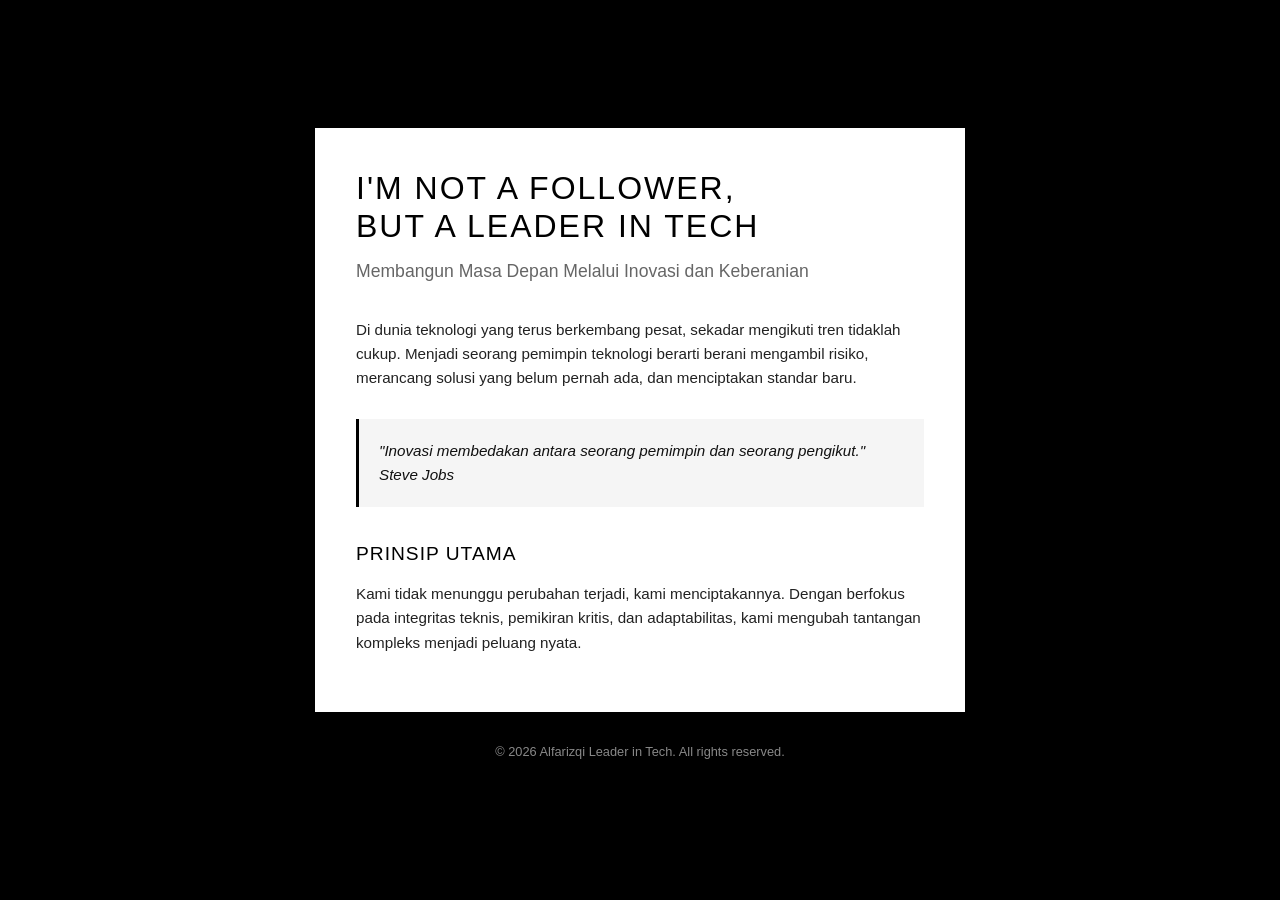
==== index.html @ e97445b5 "Add files via upload" ====
<!DOCTYPE html>
<html lang="id">
<head>
  <meta charset="UTF-8">
  <meta name="viewport" content="width=device-width, initial-scale=1.0">
  <title>Leader in Tech | Manifesto</title>
  <link rel="stylesheet" href="style.css">
</head>
<body>

  <!-- Wrapper Utama untuk Menyusun Card & Footer -->
  <div class="wrapper">
    
    <!-- Card Utama (Warna Putih) -->
    <main class="card-container">
      
      <!-- Tag Heading -->
      <h1 class="main-title">I'm Not a Follower, <br>But a Leader in Tech</h1>
      <h2 class="subtitle">Membangun Masa Depan Melalui Inovasi dan Keberanian</h2>

      <!-- Tag Paragraf & Pemformatan Teks -->
      <p>
        Di dunia teknologi yang terus berkembang pesat, sekadar mengikuti tren tidaklah cukup. Menjadi seorang pemimpin teknologi berarti berani mengambil risiko, merancang solusi yang belum pernah ada, dan menciptakan standar baru.
      </p>

      <!-- Box Quote -->
      <div class="quote-box">
        <p class="quote-text">
          "Inovasi membedakan antara seorang pemimpin dan seorang pengikut."
          <br>Steve Jobs
        </p>
      </div>

      <h3 class="section-title">Prinsip Utama</h3>
      <p>
        Kami tidak menunggu perubahan terjadi, kami menciptakannya. Dengan berfokus pada integritas teknis, pemikiran kritis, dan adaptabilitas, kami mengubah tantangan kompleks menjadi peluang nyata.
      </p>

    </main>

    <!-- Footer Copyright di Luar Card Container -->
    <footer class="site-footer">
      <p class="copyright">&copy; 2026 Alfarizqi Leader in Tech. All rights reserved.</p>
    </footer>

  </div>

</body>
</html>
---- style.css ----
/* Reset & Dasar Halaman */
* {
  box-sizing: border-box;
  margin: 0;
  padding: 0;
  font-weight: normal; /* Menghilangkan efek tebal bawaan elemen */
}

body {
  font-family: 'Helvetica Neue', Arial, sans-serif;
  background-color: #000000;
  color: #000000;
  line-height: 1.6;
  display: flex;
  justify-content: center;
  align-items: center;
  min-height: 100vh;
  padding: 20px;
}

/* Pembungkus Utama untuk Menata Card & Footer */
.wrapper {
  max-width: 650px;
  width: 100%;
}

/* Card Container (Warna Putih) */
.card-container {
  width: 100%;
  background-color: #ffffff;
  
  /* Box Model Components */
  padding: 40px;
  margin-bottom: 20px;
  border: 1px solid #ffffff;
}

/* Style Heading (Teks Hitam & Gelap) */
h1.main-title {
  font-size: 2rem;
  color: #000000;
  text-transform: uppercase;
  letter-spacing: 2px;
  margin-bottom: 12px;
  line-height: 1.2;
}

h2.subtitle {
  font-size: 1.1rem;
  color: #666666;
  margin-bottom: 32px;
}

h3.section-title {
  font-size: 1.2rem;
  color: #000000;
  margin-top: 32px;
  margin-bottom: 12px;
  text-transform: uppercase;
  letter-spacing: 1px;
}

/* Style Paragraf */
p {
  margin-bottom: 16px;
  color: #222222;
  font-size: 0.95rem;
}

/* Box Model Khusus Quote */
.quote-box {
  background-color: #f5f5f5;
  padding: 20px;
  margin: 28px 0;
  border-left: 3px solid #000000;
}

.quote-text {
  margin: 0;
  color: #111111;
  font-style: italic;
}

/* Footer Copyright di Luar/Bawah Card */
.site-footer {
  text-align: center;
  padding: 10px 0;
}

.site-footer .copyright {
  font-size: 0.8rem;
  color: #888888;
  margin-bottom: 0;
}
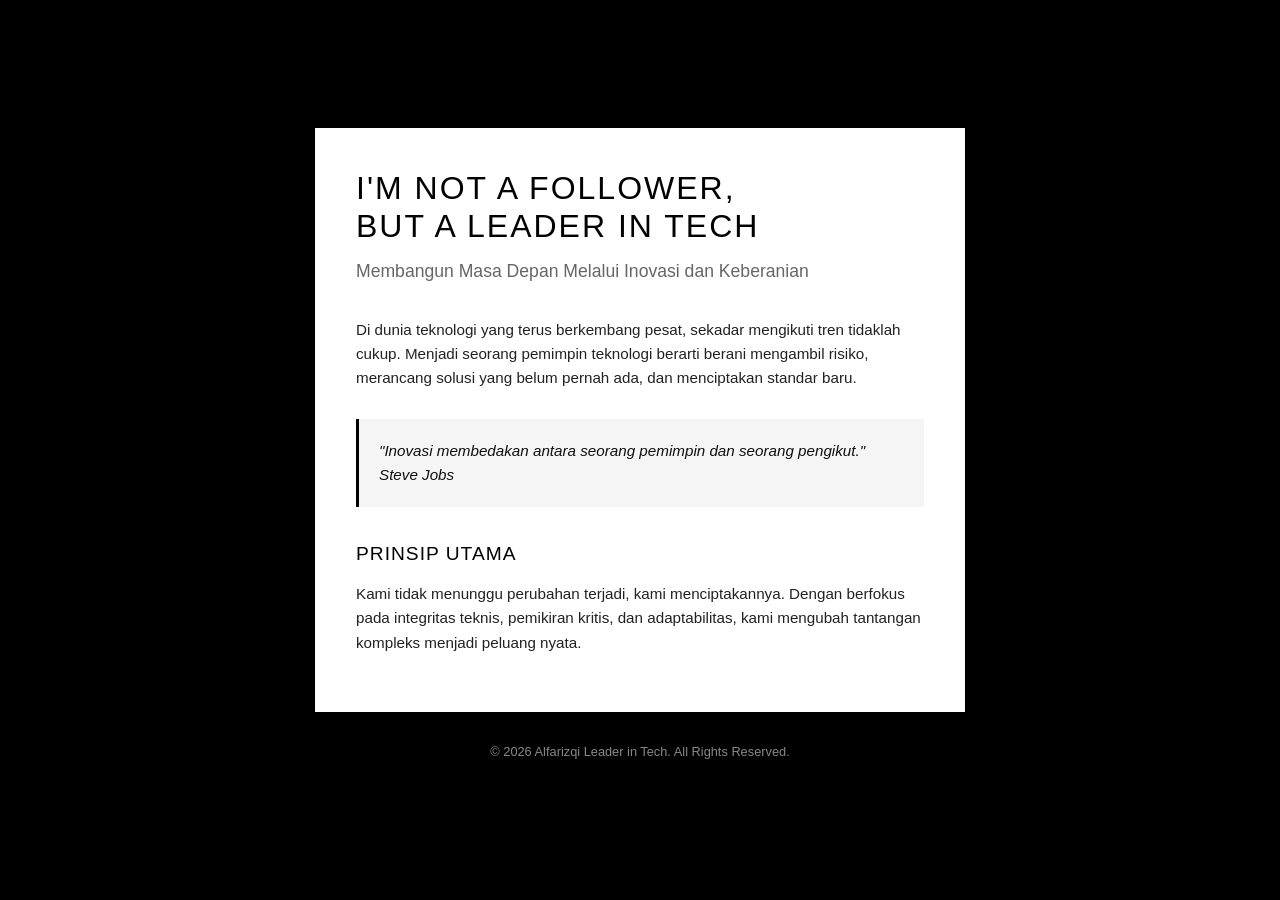
==== commit ec6bca81: "Update index.html" ====
--- a/index.html
+++ b/index.html
@@ -8,22 +8,17 @@
 </head>
 <body>
 
-  <!-- Wrapper Utama untuk Menyusun Card & Footer -->
   <div class="wrapper">
-    
-    <!-- Card Utama (Warna Putih) -->
+
     <main class="card-container">
-      
-      <!-- Tag Heading -->
+
       <h1 class="main-title">I'm Not a Follower, <br>But a Leader in Tech</h1>
       <h2 class="subtitle">Membangun Masa Depan Melalui Inovasi dan Keberanian</h2>
 
-      <!-- Tag Paragraf & Pemformatan Teks -->
       <p>
         Di dunia teknologi yang terus berkembang pesat, sekadar mengikuti tren tidaklah cukup. Menjadi seorang pemimpin teknologi berarti berani mengambil risiko, merancang solusi yang belum pernah ada, dan menciptakan standar baru.
       </p>
 
-      <!-- Box Quote -->
       <div class="quote-box">
         <p class="quote-text">
           "Inovasi membedakan antara seorang pemimpin dan seorang pengikut."
@@ -38,12 +33,11 @@
 
     </main>
 
-    <!-- Footer Copyright di Luar Card Container -->
     <footer class="site-footer">
-      <p class="copyright">&copy; 2026 Alfarizqi Leader in Tech. All rights reserved.</p>
+      <p class="copyright">&copy; 2026 Alfarizqi Leader in Tech. All Rights Reserved.</p>
     </footer>
 
   </div>
 
 </body>
-</html>+</html>
--- a/style.css
+++ b/style.css
@@ -1,9 +1,8 @@
-/* Reset & Dasar Halaman */
 * {
   box-sizing: border-box;
   margin: 0;
   padding: 0;
-  font-weight: normal; /* Menghilangkan efek tebal bawaan elemen */
+  font-weight: normal;
 }
 
 body {
@@ -18,24 +17,20 @@
   padding: 20px;
 }
 
-/* Pembungkus Utama untuk Menata Card & Footer */
 .wrapper {
   max-width: 650px;
   width: 100%;
 }
 
-/* Card Container (Warna Putih) */
 .card-container {
   width: 100%;
   background-color: #ffffff;
-  
-  /* Box Model Components */
+
   padding: 40px;
   margin-bottom: 20px;
   border: 1px solid #ffffff;
 }
 
-/* Style Heading (Teks Hitam & Gelap) */
 h1.main-title {
   font-size: 2rem;
   color: #000000;
@@ -60,14 +55,12 @@
   letter-spacing: 1px;
 }
 
-/* Style Paragraf */
 p {
   margin-bottom: 16px;
   color: #222222;
   font-size: 0.95rem;
 }
 
-/* Box Model Khusus Quote */
 .quote-box {
   background-color: #f5f5f5;
   padding: 20px;
@@ -81,7 +74,6 @@
   font-style: italic;
 }
 
-/* Footer Copyright di Luar/Bawah Card */
 .site-footer {
   text-align: center;
   padding: 10px 0;
@@ -91,4 +83,4 @@
   font-size: 0.8rem;
   color: #888888;
   margin-bottom: 0;
-}+}
